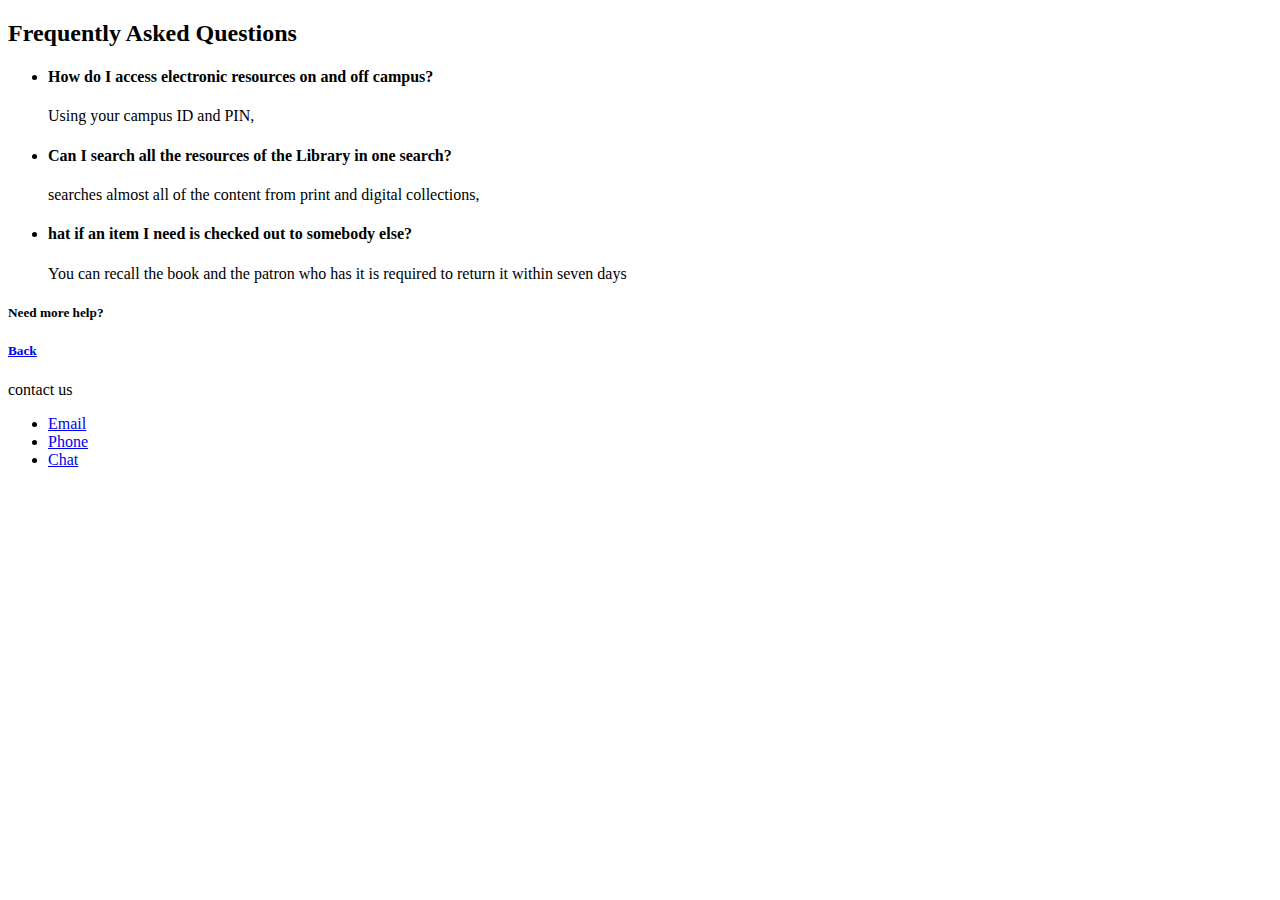
==== FAQ.html @ e79e43d8 "add back in FAQ" ====
<!doctype html>
<html>
  <head>
    <title>Frequently Asked Questions</title>
  </head>
 
  <body>
    <header>
      <h2>Frequently Asked Questions</h2>
      
      <ul>
        <li>
          <h4>How do I access electronic resources on and off campus?</h4>
          <p>Using your campus ID and PIN, </p>
        </li>

        <li>
          <h4>Can I search all the resources of the Library in one search?</h4>
          <p> searches almost all of the content from print and digital collections, </p>
        </li>

        <li>
          <h4>hat if an item I need is checked out to somebody else?</h4>
          <p> You can recall the book and the patron who has it is required to return it within seven days </p>
        </li>
      </ul>
    </header>


    <footer>
      <div>
        <h5>Need more help?</h5>

        <h5>
          <a href="index.html">Back</a>
        </h5>

        <p>contact us</p>
      
        <ul>
          <li><a href="#">Email</a></li>
          <li><a href="#">Phone</a></li>
          <li><a href="#">Chat</a></li>
        </ul>
      </div>
    </footer>
  </body>
</html>
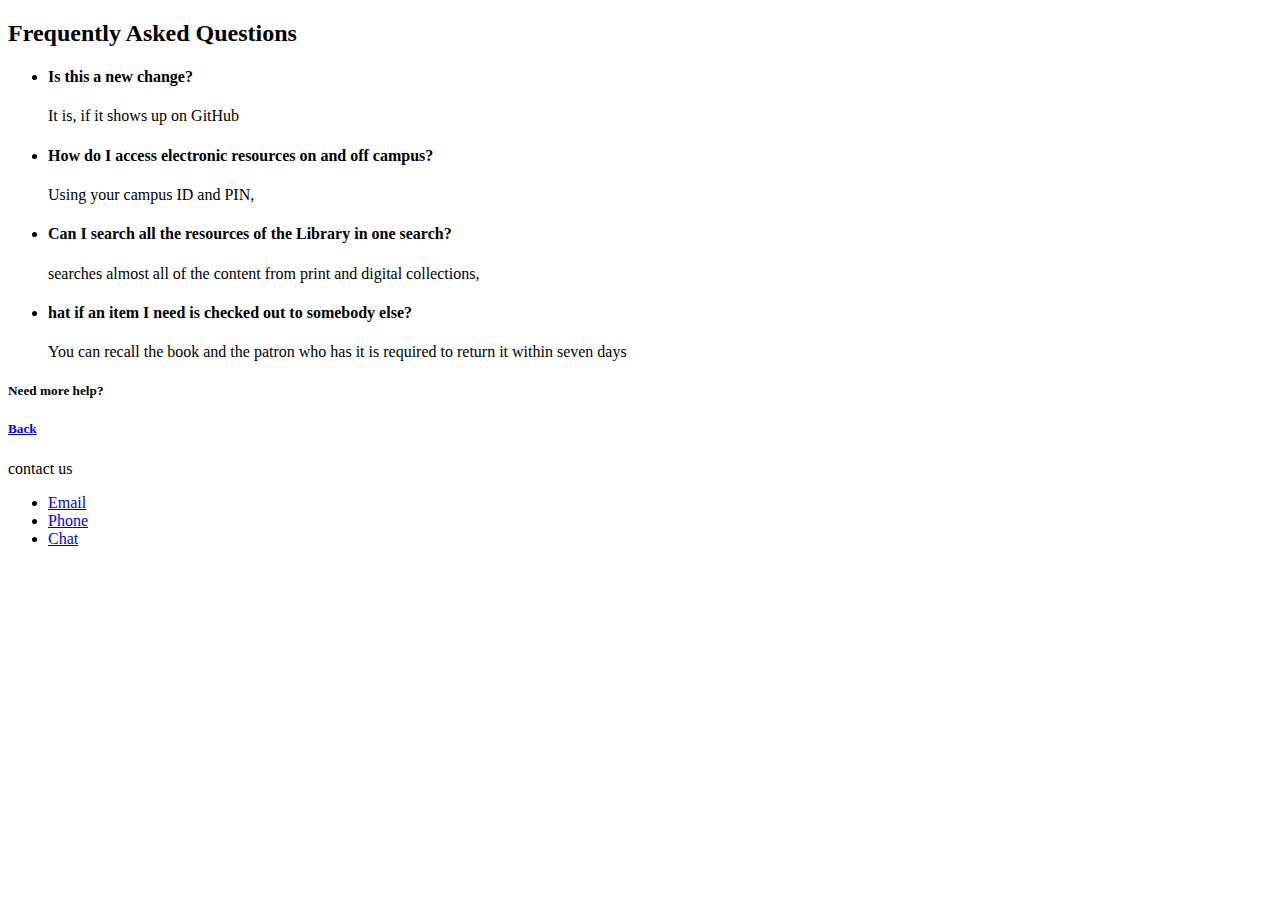
==== commit be004455: "Modified FAQ" ====
--- a/FAQ.html
+++ b/FAQ.html
@@ -9,6 +9,11 @@
       <h2>Frequently Asked Questions</h2>
       
       <ul>
+        <li>
+          <h4>Is this a new change?</h4>
+          <p>It is, if it shows up on GitHub</p>
+        </li>
+
         <li>
           <h4>How do I access electronic resources on and off campus?</h4>
           <p>Using your campus ID and PIN, </p>
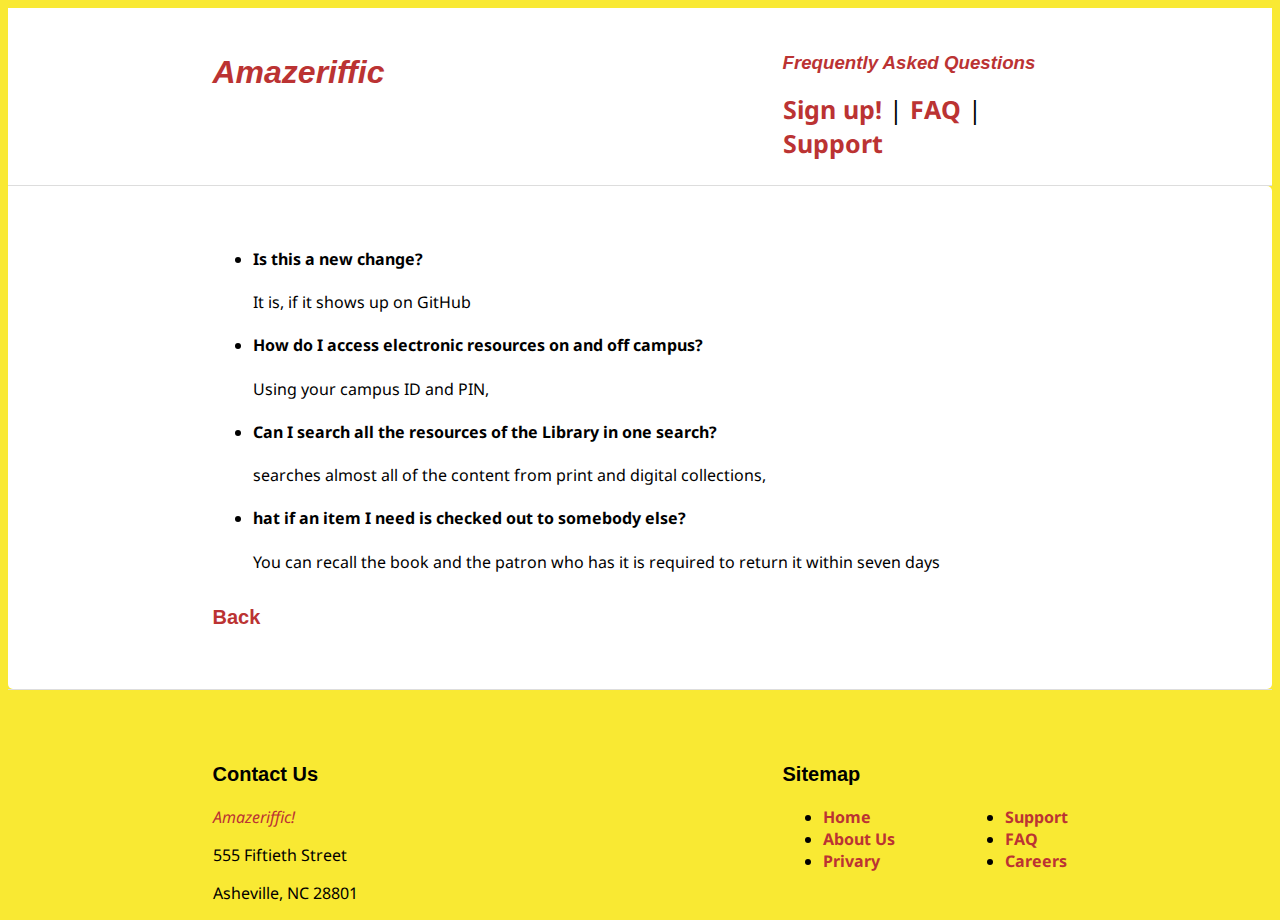
==== commit d73aebe4: "style the FAQ.html" ====
--- a/FAQ.html
+++ b/FAQ.html
@@ -2,52 +2,79 @@
 <html>
   <head>
     <title>Frequently Asked Questions</title>
+    <link href="http://fonts.googleapis.com/css?family=Droid+Sans" rel="stylesheet" type="text/css">    
+     <link rel="stylesheet" type="text/css" href="reset.css">
+     <link rel="stylesheet" type="text/css" href="style.css">
   </head>
  
-  <body>
+  <body id="FAQ">
     <header>
-      <h2>Frequently Asked Questions</h2>
-      
-      <ul>
-        <li>
-          <h4>Is this a new change?</h4>
-          <p>It is, if it shows up on GitHub</p>
-        </li>
-
-        <li>
-          <h4>How do I access electronic resources on and off campus?</h4>
-          <p>Using your campus ID and PIN, </p>
-        </li>
-
-        <li>
-          <h4>Can I search all the resources of the Library in one search?</h4>
-          <p> searches almost all of the content from print and digital collections, </p>
-        </li>
-
-        <li>
-          <h4>hat if an item I need is checked out to somebody else?</h4>
-          <p> You can recall the book and the patron who has it is required to return it within seven days </p>
-        </li>
-      </ul>
+     <div class="container">
+       <h1>Amazeriffic</h1>
+       <h3>Frequently Asked Questions</h3>
+        <nav>
+         <a href="SignUp.html">Sign up!</a> |
+         <a href="FAQ.html">FAQ</a> |
+         <a href="#">Support</a>
+       </nav>
+     </div>
     </header>
 
+    <main> 
+     <div class="container">
+      
+       <ul>
+         <li>
+           <h4>Is this a new change?</h4>
+           <p>It is, if it shows up on GitHub</p>
+         </li>
 
-    <footer>
-      <div>
-        <h5>Need more help?</h5>
+         <li>
+           <h4>How do I access electronic resources on and off campus?</h4>
+           <p>Using your campus ID and PIN, </p>
+         </li>
 
-        <h5>
-          <a href="index.html">Back</a>
-        </h5>
+         <li>
+           <h4>Can I search all the resources of the Library in one search?</h4>
+           <p> searches almost all of the content from print and digital collections, </p>
+         </li>
 
-        <p>contact us</p>
-      
-        <ul>
-          <li><a href="#">Email</a></li>
-          <li><a href="#">Phone</a></li>
-          <li><a href="#">Chat</a></li>
+         <li>
+            <h4>hat if an item I need is checked out to somebody else?</h4>
+           <p> You can recall the book and the patron who has it is required to return it within seven days </p>
+         </li>
+       </ul>
+
+        <h5><a href="index.html">Back</a></h5>
+     </div>
+    </main>
+
+
+   <footer>
+     <div class="container">
+      <div class="Contact">
+        <h5>Contact Us</h5>
+         <p>Amazeriffic!</p>
+         <p>555 Fiftieth Street</p>
+         <p>Asheville, NC 28801</p>
+      </div>
+
+      <div class="sitemap">
+        <h5>Sitemap</h5>
+         <ul>
+          <div class="left">
+            <li><a href="index.html">Home</a></li>
+            <li><a href="#">About Us</a></li>
+            <li><a href="#">Privary</a></li>
+          </div>
+         <div class="right">
+            <li><a href="#">Support</a></li>
+            <li><a href="FAQ.html">FAQ</a></li>
+            <li><a href="#">Careers</a></li>
+         </div>
         </ul>
       </div>
+     </div>
     </footer>
   </body>
 </html>
--- a/style.css
+++ b/style.css
@@ -0,0 +1,111 @@
+body {
+	background: #f9e933;
+	font-family: 'Droid Sans', sans-serif;
+}
+
+/* create a ruleset for all of these elements */
+header, main, footer{
+	min-width: 855px;
+}
+
+header .container, main .container, footer .container {
+	max-width: 855px;
+	margin: auto;
+}
+
+/* ================ the header elements===========================*/
+header {
+	padding: 25px 0 25px 0;
+	background: white;
+	overflow: auto;
+	border-bottom: 1px solid #ddd;
+}
+
+h1 {
+	float: left;
+	width: 570px;
+	font-family: 'Ubuntu', sans-serif;
+	font-style:italic;
+	color: #B33;
+}
+
+header nav {
+	float: right;
+	width: 285px;
+	font-size: 25px;
+}
+
+/* ================ the main elements===========================*/
+main {
+	background: white;
+	border-radius: 0 5px 5px 5px;
+	padding: 40px;
+	overflow: auto;
+}
+main .left {
+	float:left;
+	width: 570px;
+}
+main .right {
+	float: right;
+	width: 285px;
+}
+
+#FAQ h3 {
+	float: left;
+	
+	font-family: 'Ubuntu', sans-serif;
+	font-style:italic;
+	color: #B33;
+}
+
+/*============== the footer elements=====================*/
+footer {
+    border-top: 1px solid #ddd;
+    padding: 40px 0 20px 0;
+}
+
+h5 {
+    font-family: 'Ubuntu', sans-serif;
+    font-size: 1.25em;
+    margin-bottom: 20px;
+}
+footer .Contact {
+	float: left;
+	width:570px;
+}
+
+footer .Contact p:nth-child(2) {
+	font-style:italic;
+	color: #B33;
+}
+footer .sitemap {
+	float: right;
+	width: 285px;
+}
+footer.sitemap .h5 {
+   float: left;
+ 
+}
+footer .sitemap .left {
+    float: left;
+}
+
+footer .sitemap .right {
+    float: right;
+}
+
+
+/*================ change the link color ===================*/
+a {
+	color: #B33;
+	text-decoration: none;
+	font-weight: bold;
+}
+a:visited {
+	color: red;
+}
+a:hover {
+	color: blue;
+	text-decoration: underline;
+}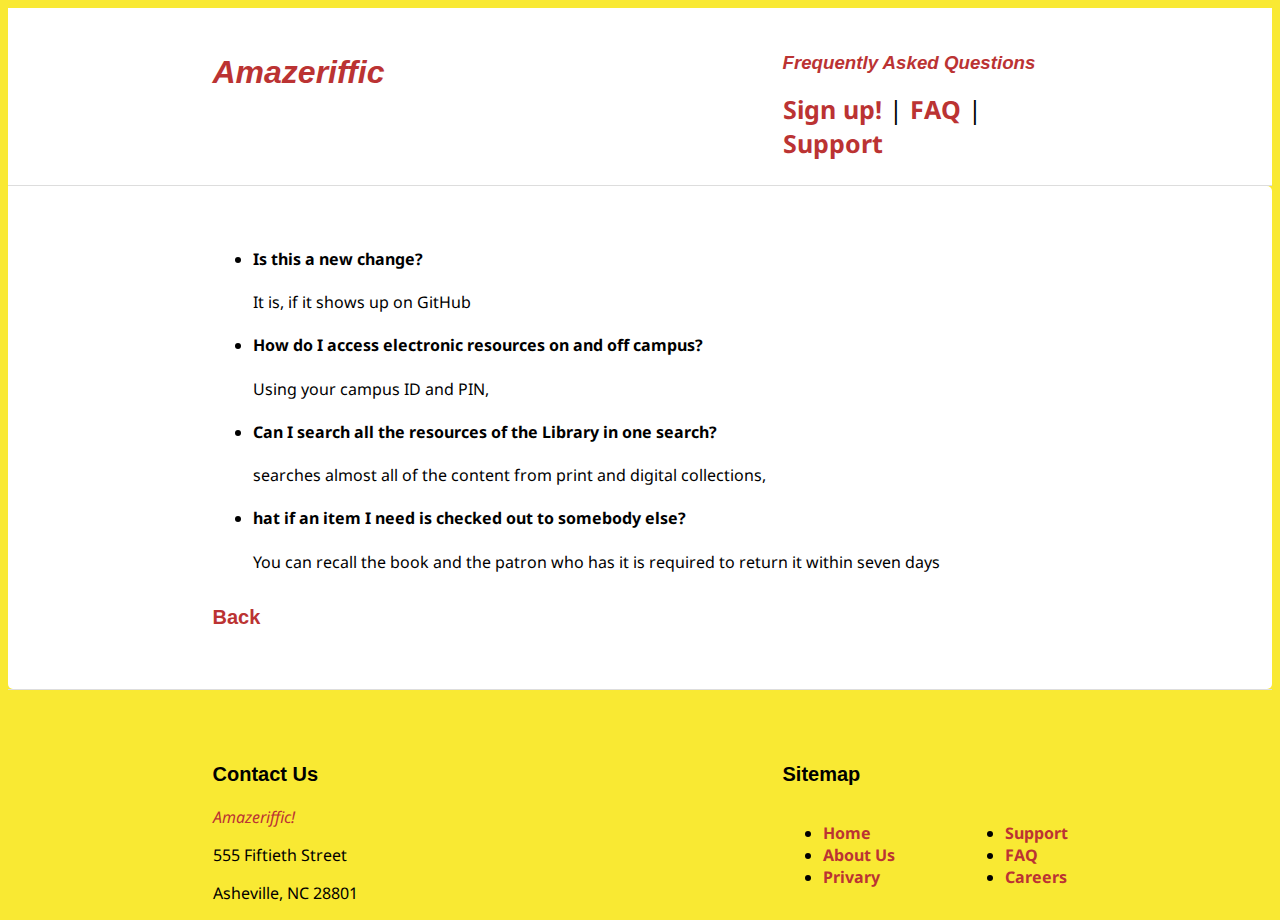
==== commit 5ad6848c: "check html and css from lint and 3wvalidator" ====
--- a/FAQ.html
+++ b/FAQ.html
@@ -52,28 +52,26 @@
 
    <footer>
      <div class="container">
-      <div class="Contact">
-        <h5>Contact Us</h5>
-         <p>Amazeriffic!</p>
-         <p>555 Fiftieth Street</p>
-         <p>Asheville, NC 28801</p>
-      </div>
+        <div class="Contact">
+          <h5>Contact Us</h5>
+           <p>Amazeriffic!</p>
+           <p>555 Fiftieth Street</p>
+           <p>Asheville, NC 28801</p>
+        </div>
 
-      <div class="sitemap">
-        <h5>Sitemap</h5>
-         <ul>
-          <div class="left">
-            <li><a href="index.html">Home</a></li>
-            <li><a href="#">About Us</a></li>
-            <li><a href="#">Privary</a></li>
-          </div>
-         <div class="right">
-            <li><a href="#">Support</a></li>
-            <li><a href="FAQ.html">FAQ</a></li>
-            <li><a href="#">Careers</a></li>
-         </div>
-        </ul>
-      </div>
+        <div class="sitemap">
+         <h5>Sitemap</h5>
+             <ul class="left">          
+                <li><a href="index.html">Home</a></li>
+                <li><a href="#">About Us</a></li>
+                <li><a href="#">Privary</a></li>
+            </ul>
+            <ul class="right">       
+                <li><a href="#">Support</a></li>
+                <li><a href="FAQ.html">FAQ</a></li>
+                <li><a href="#">Careers</a></li>
+            </ul> 
+        </div>
      </div>
     </footer>
   </body>
--- a/style.css
+++ b/style.css
@@ -59,6 +59,37 @@
 	color: #B33;
 }
 
+label{
+    display: inline-block;
+    width: 150px;
+    padding: 0 10px;
+    vertical-align: middle;
+}
+input{
+    outline: none;
+    border: 1px solid rgb(216, 216, 216);
+    padding: 2px 10px 2px 10px;
+    font-size: 20px;
+}
+
+input[type="text"]{
+    height: 1.4em;
+    line-height: 1.4em;
+    border-radius: 5px;
+    padding: 10px 10px;
+    vertical-align: middle;
+    color: #666;
+}
+input[type="submit"]{
+    padding: 0px 10px;
+    height: 30px;
+}
+#signup form > p  {
+	font-size: xx-small;
+	font-style: italic;
+	color: gray;
+}
+
 /*============== the footer elements=====================*/
 footer {
     border-top: 1px solid #ddd;
